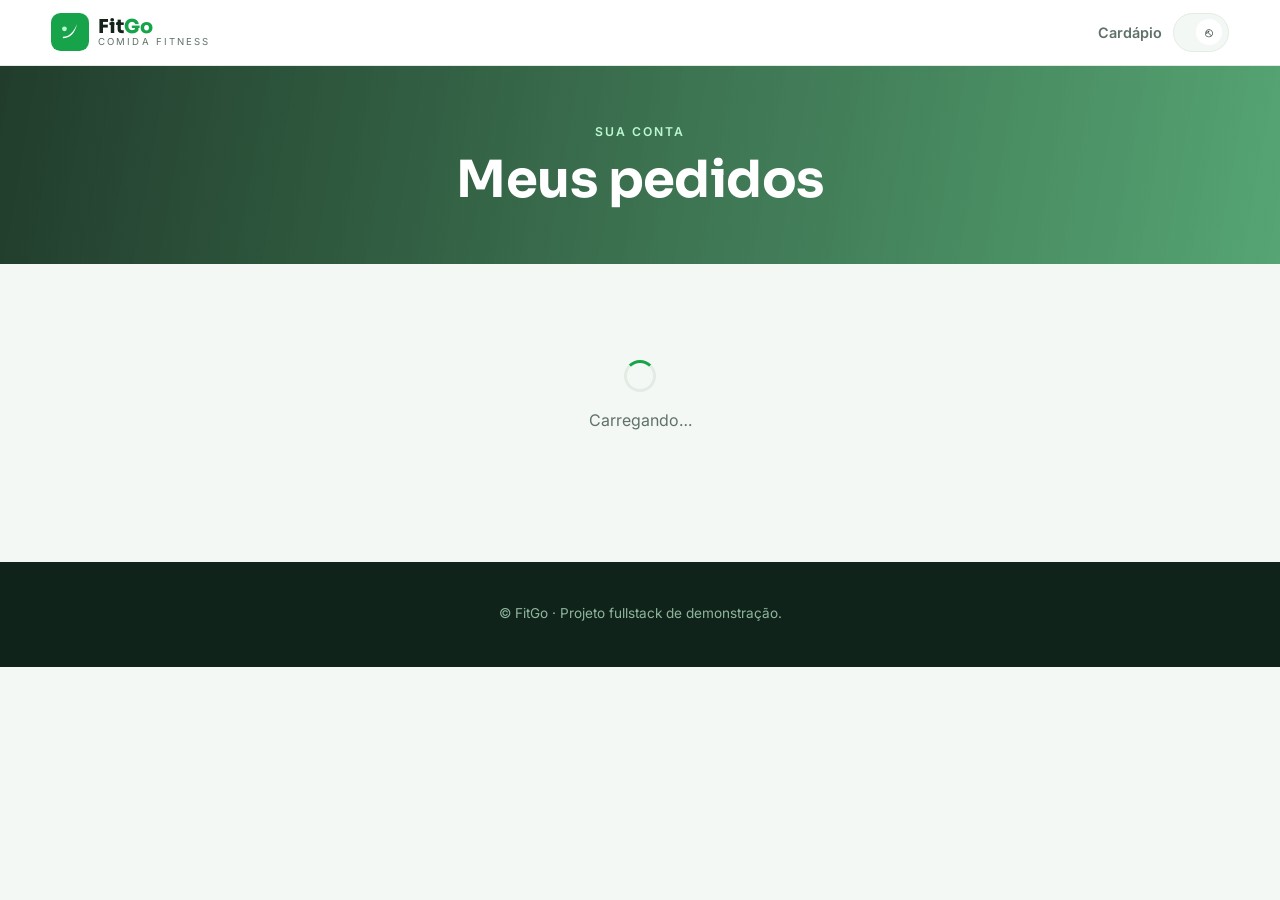
==== pedidos.html @ 411060ad "FitGo: delivery fitness fullstack (login/cadastro, carrinho, frete por CEP+distancia, mensagem e his" ====
<!DOCTYPE html>
<html lang="pt-BR">
<head>
  <meta charset="UTF-8" />
  <meta name="viewport" content="width=device-width, initial-scale=1.0" />
  <meta name="robots" content="noindex" />
  <title>Meus pedidos · FitGo</title>
  <link rel="icon" href="favicon.svg" type="image/svg+xml" />
  <link rel="preconnect" href="https://fonts.googleapis.com" />
  <link rel="preconnect" href="https://fonts.gstatic.com" crossorigin />
  <link href="https://fonts.googleapis.com/css2?family=Sora:wght@600;700;800&family=Inter:wght@400;500;600&display=swap" rel="stylesheet" />
  <link rel="stylesheet" href="styles.css" />
</head>
<body>
  <header class="site-header" id="topo">
    <nav class="nav container">
      <a href="index.html" class="brand" aria-label="FitGo">
        <svg class="logo-mark" width="38" height="38" viewBox="0 0 48 48" aria-hidden="true">
          <rect width="48" height="48" rx="12" fill="#16a34a"/>
          <path d="M15 30c8 0 13-5 18-16-3 12-9 18-18 18z" fill="#fff"/>
          <circle cx="17" cy="20" r="3" fill="#bbf7d0"/>
        </svg>
        <span class="brand-text"><strong>Fit<span>Go</span></strong><small>Comida Fitness</small></span>
      </a>
      <div class="nav-actions">
        <a href="index.html" class="nav-link">Cardápio</a>
        <span class="user-chip" id="userChip" hidden><span id="userEmail"></span><button id="logoutBtn" title="Sair">⎋</button></span>
      </div>
    </nav>
  </header>

  <main>
    <section class="page-hero">
      <div class="container">
        <p class="eyebrow" style="color:#bbf7d0">Sua conta</p>
        <h1>Meus pedidos</h1>
      </div>
    </section>
    <section class="orders">
      <div class="container">
        <div id="ordersList"><div class="state"><div class="spinner"></div>Carregando…</div></div>
      </div>
    </section>
  </main>

  <footer class="site-footer">
    <div class="container footer-inner">
      <span class="muted">© <span id="year"></span> FitGo · Projeto fullstack de demonstração.</span>
    </div>
  </footer>

  <script type="module" src="pedidos.js"></script>
</body>
</html>
---- styles.css ----
:root {
  --bg: #f4f8f4;
  --surface: #ffffff;
  --ink: #14231a;
  --muted: #5f7268;
  --brand: #16a34a;
  --brand-dark: #12813c;
  --brand-light: #22c55e;
  --accent: #f59e0b;
  --line: #e2ebe4;
  --radius: 16px;
  --shadow: 0 18px 45px -24px rgba(20, 60, 35, .3);
}
* { margin: 0; padding: 0; box-sizing: border-box; }
html { scroll-behavior: smooth; }
body { font-family: 'Inter', system-ui, sans-serif; background: var(--bg); color: var(--ink); line-height: 1.6; -webkit-font-smoothing: antialiased; }
img { max-width: 100%; display: block; }
a { color: inherit; text-decoration: none; }
.container { width: min(1180px, 92%); margin-inline: auto; }
h1, h2, h3 { font-family: 'Sora', sans-serif; font-weight: 700; line-height: 1.12; letter-spacing: -.01em; }
.eyebrow { text-transform: uppercase; letter-spacing: .16em; font-size: .76rem; font-weight: 600; color: var(--brand); margin-bottom: .6rem; }

.btn { display: inline-flex; align-items: center; justify-content: center; gap: .45rem; font-weight: 600; font-size: .95rem; padding: .85rem 1.6rem; border-radius: 12px; border: 1.5px solid transparent; cursor: pointer; transition: transform .15s ease, background .2s ease, color .2s ease, border-color .2s ease; font-family: inherit; }
.btn:hover { transform: translateY(-2px); }
.btn:disabled { opacity: .5; cursor: not-allowed; transform: none; }
.btn-primary { background: var(--brand); color: #fff; }
.btn-primary:hover { background: var(--brand-dark); }
.btn-ghost { background: transparent; color: var(--ink); border-color: var(--line); }
.btn-ghost:hover { border-color: var(--brand); color: var(--brand); }
.btn-sm { padding: .55rem 1rem; font-size: .88rem; }
.btn-block { width: 100%; }

/* Logo */
.brand { display: inline-flex; align-items: center; gap: .55rem; }
.brand-text { display: flex; flex-direction: column; line-height: 1.05; }
.brand-text strong { font-family: 'Sora', sans-serif; font-size: 1.2rem; font-weight: 800; }
.brand-text strong span { color: var(--brand); }
.brand-text small { font-size: .6rem; text-transform: uppercase; letter-spacing: .22em; color: var(--muted); }

.site-header { position: sticky; top: 0; z-index: 50; background: rgba(255,255,255,.92); backdrop-filter: blur(10px); border-bottom: 1px solid var(--line); }
.nav { display: flex; align-items: center; justify-content: space-between; padding: .8rem 0; }
.nav-actions { display: flex; align-items: center; gap: .7rem; }
.nav-link { font-weight: 600; font-size: .9rem; color: var(--muted); }
.nav-link:hover { color: var(--brand); }
.user-chip { display: inline-flex; align-items: center; gap: .5rem; background: var(--bg); border: 1px solid var(--line); border-radius: 999px; padding: .35rem .35rem .35rem .9rem; font-size: .84rem; color: var(--muted); }
.user-chip button { border: 0; background: var(--surface); width: 26px; height: 26px; border-radius: 50%; cursor: pointer; color: var(--ink); }
.cart-btn { position: relative; background: var(--brand); color: #fff; border: 0; width: 44px; height: 44px; border-radius: 12px; font-size: 1.2rem; cursor: pointer; }
.cart-count { position: absolute; top: -6px; right: -6px; background: var(--accent); color: #3a2400; font-size: .72rem; font-weight: 700; min-width: 20px; height: 20px; border-radius: 999px; display: grid; place-items: center; padding: 0 4px; }

/* Hero */
.hero { position: relative; overflow: hidden; color: #fff;
  background: url('https://images.unsplash.com/photo-1512621776951-a57141f2eefd?auto=format&fit=crop&w=1600&q=80') center/cover; }
.hero-overlay { position: absolute; inset: 0; background: linear-gradient(100deg, rgba(10,40,22,.9), rgba(18,129,60,.68)); }
.hero-inner { position: relative; z-index: 1; padding: 5rem 0 5.5rem; }
.hero h1 { font-size: clamp(2.4rem, 6vw, 4.2rem); margin-bottom: 1rem; }
.hero .lead { font-size: 1.2rem; color: #e4f5e9; max-width: 44ch; margin-bottom: 2rem; }

/* Menu */
.menu { padding: 4rem 0 5rem; }
.section-head { text-align: center; max-width: 560px; margin: 0 auto 2rem; }
.section-head h2 { font-size: clamp(1.8rem, 4vw, 2.6rem); }
.cat-tabs { display: flex; flex-wrap: wrap; justify-content: center; gap: .6rem; margin-bottom: 2.2rem; }
.cat-tab { background: var(--surface); border: 1.5px solid var(--line); border-radius: 999px; padding: .55rem 1.2rem; font: inherit; font-weight: 600; font-size: .9rem; color: var(--muted); cursor: pointer; transition: .2s; }
.cat-tab:hover { border-color: var(--brand); }
.cat-tab.active { background: var(--brand); color: #fff; border-color: var(--brand); }

.menu-grid { display: grid; grid-template-columns: repeat(auto-fill, minmax(260px, 1fr)); gap: 1.4rem; }
.dish-card { background: var(--surface); border: 1px solid var(--line); border-radius: var(--radius); overflow: hidden; box-shadow: var(--shadow); display: flex; flex-direction: column; }
.dish-card .dc-img { aspect-ratio: 16/10; object-fit: cover; }
.dc-body { padding: 1.1rem 1.2rem 1.3rem; display: flex; flex-direction: column; flex: 1; }
.dc-cat { font-size: .7rem; font-weight: 700; text-transform: uppercase; letter-spacing: .08em; color: var(--brand); }
.dc-body h3 { font-size: 1.12rem; margin: .3rem 0 .3rem; font-family: 'Inter', sans-serif; font-weight: 600; }
.dc-desc { color: var(--muted); font-size: .88rem; flex: 1; }
.dc-kcal { display: inline-block; margin: .6rem 0; font-size: .75rem; color: var(--muted); background: var(--bg); border-radius: 999px; padding: .2rem .6rem; }
.dc-foot { display: flex; align-items: center; justify-content: space-between; gap: .6rem; margin-top: .4rem; }
.dc-price { font-family: 'Sora', sans-serif; font-weight: 700; font-size: 1.25rem; color: var(--brand); }
.dc-add { background: var(--brand); color: #fff; border: 0; border-radius: 10px; padding: .55rem .9rem; font: inherit; font-weight: 600; font-size: .85rem; cursor: pointer; }
.dc-add:hover { background: var(--brand-dark); }

.state { text-align: center; padding: 3rem 1rem; color: var(--muted); grid-column: 1/-1; }
.state.error { color: #c0392b; }
.spinner { width: 32px; height: 32px; border: 3px solid var(--line); border-top-color: var(--brand); border-radius: 50%; margin: 0 auto 1rem; animation: spin 1s linear infinite; }
@keyframes spin { to { transform: rotate(360deg); } }

/* Footer */
.site-footer { background: #10231a; color: #cfe3d6; padding: 2.6rem 0; text-align: center; }
.footer-inner { display: grid; gap: .7rem; justify-items: center; }
.site-footer .brand-text strong { color: #fff; }
.site-footer .brand-text small { color: #8fb59d; }
.muted { color: #8fb59d; font-size: .85rem; }

/* Drawer (carrinho) */
.drawer { position: fixed; inset: 0; z-index: 90; }
.drawer[hidden] { display: none; }
.drawer-backdrop { position: absolute; inset: 0; background: rgba(10,30,18,.5); backdrop-filter: blur(2px); }
.drawer-panel { position: absolute; top: 0; right: 0; height: 100%; width: min(430px, 100%); background: var(--surface); box-shadow: var(--shadow); padding: 1.4rem; overflow-y: auto; display: flex; flex-direction: column; gap: 1rem; }
.drawer-head { display: flex; align-items: center; justify-content: space-between; }
.drawer-head h2 { font-size: 1.5rem; }
.drawer-close { border: 0; background: var(--bg); width: 38px; height: 38px; border-radius: 50%; font-size: 1.4rem; cursor: pointer; }
.cart-items { display: grid; gap: .7rem; }
.cart-empty { color: var(--muted); text-align: center; padding: 2rem 0; }
.ci { display: grid; grid-template-columns: 1fr auto; gap: .3rem .8rem; align-items: center; border-bottom: 1px solid var(--line); padding-bottom: .7rem; }
.ci-name { font-weight: 600; font-size: .95rem; }
.ci-price { color: var(--muted); font-size: .85rem; }
.ci-qty { display: inline-flex; align-items: center; gap: .5rem; }
.ci-qty button { width: 26px; height: 26px; border-radius: 7px; border: 1px solid var(--line); background: var(--bg); cursor: pointer; font-weight: 700; color: var(--ink); }
.ci-sub { font-weight: 700; color: var(--brand); white-space: nowrap; }

.cart-address h3, .cart-totals h3 { font-size: 1.1rem; margin-bottom: .6rem; }
.addr-grid { display: grid; grid-template-columns: repeat(6, 1fr); gap: .6rem; }
.addr-grid label { display: flex; flex-direction: column; font-size: .72rem; font-weight: 600; text-transform: uppercase; letter-spacing: .04em; color: var(--muted); gap: .25rem; }
.addr-grid input { padding: .55rem .6rem; font: inherit; border: 1px solid var(--line); border-radius: 8px; background: var(--bg); color: var(--ink); }
.addr-grid input:focus { outline: 2px solid var(--brand); border-color: transparent; }
.addr-grid .cep { grid-column: span 3; }
.addr-grid .num { grid-column: span 3; }
.addr-grid .rua { grid-column: span 6; }
.addr-grid .bairro { grid-column: span 3; }
.addr-grid .cidade { grid-column: span 2; }
.addr-grid .uf { grid-column: span 1; }
.addr-grid .comp { grid-column: span 6; }
.frete-msg { font-size: .84rem; margin-top: .5rem; color: var(--muted); }
.frete-msg.ok { color: var(--brand); font-weight: 600; }
.frete-msg.err { color: #c0392b; }

.cart-totals { display: grid; gap: .35rem; border-top: 1px dashed var(--line); padding-top: .9rem; }
.tot-row { display: flex; justify-content: space-between; font-size: .95rem; color: var(--muted); }
.tot-row.grand { font-family: 'Sora', sans-serif; font-weight: 700; font-size: 1.2rem; color: var(--ink); margin-top: .3rem; }
.tot-row.grand span:last-child { color: var(--brand); }
.cart-hint { font-size: .8rem; color: var(--muted); text-align: center; }

/* Modais */
.modal { position: fixed; inset: 0; z-index: 100; display: grid; place-items: center; padding: 1.2rem; }
.modal[hidden] { display: none; }
.modal-backdrop { position: absolute; inset: 0; background: rgba(10,30,18,.55); backdrop-filter: blur(3px); }
.modal-card { position: relative; z-index: 1; background: var(--surface); border-radius: var(--radius); width: min(460px, 100%); max-height: 90vh; overflow-y: auto; padding: 2rem; box-shadow: var(--shadow); }
.modal-close { position: absolute; top: .7rem; right: .8rem; width: 36px; height: 36px; border-radius: 50%; border: 0; background: var(--bg); font-size: 1.4rem; cursor: pointer; }
.auth-tabs { display: flex; gap: .5rem; margin-bottom: 1.4rem; }
.auth-tab { flex: 1; padding: .7rem; border: 0; background: var(--bg); border-radius: 10px; font: inherit; font-weight: 600; color: var(--muted); cursor: pointer; }
.auth-tab.active { background: var(--brand); color: #fff; }
#authForm label, .modal label { display: block; font-size: .84rem; font-weight: 600; color: var(--muted); margin-bottom: 1rem; }
#authForm input { width: 100%; margin-top: .35rem; padding: .8rem .9rem; font: inherit; background: var(--bg); border: 1px solid var(--line); border-radius: 10px; color: var(--ink); }
#authForm input:focus { outline: 2px solid var(--brand); border-color: transparent; }
.form-error { color: #c0392b; font-size: .86rem; margin-top: .6rem; text-align: center; min-height: 1rem; }

.ok-head { display: flex; align-items: center; gap: .7rem; margin-bottom: .3rem; }
.ok-ico { font-size: 1.8rem; }
.ok-sub { color: var(--muted); font-size: .9rem; margin-bottom: 1rem; }
.order-msg { background: var(--bg); border: 1px solid var(--line); border-radius: 10px; padding: 1rem; font-family: ui-monospace, 'SF Mono', Menlo, monospace; font-size: .82rem; white-space: pre-wrap; line-height: 1.5; max-height: 300px; overflow-y: auto; margin-bottom: 1rem; }
.okModal .btn { margin-bottom: .6rem; }
#okModal .btn-ghost { margin-top: .6rem; }

/* Toast */
.toast { position: fixed; bottom: 1.5rem; left: 50%; transform: translateX(-50%); background: var(--ink); color: #fff; font-weight: 600; padding: .8rem 1.4rem; border-radius: 10px; font-size: .9rem; box-shadow: var(--shadow); z-index: 200; }
.toast.err { background: #c0392b; }

/* Pedidos (histórico) */
.page-hero { position: relative; color: #fff; text-align: center; overflow: hidden;
  background: linear-gradient(100deg, rgba(10,40,22,.9), rgba(18,129,60,.7)), url('https://images.unsplash.com/photo-1490645935967-10de6ba17061?auto=format&fit=crop&w=1600&q=80') center/cover; }
.page-hero .container { position: relative; z-index: 1; padding: 3.5rem 0; }
.page-hero h1 { font-size: clamp(2rem, 5vw, 3.2rem); }
.orders { padding: 3rem 0 5rem; }
.order-card { background: var(--surface); border: 1px solid var(--line); border-radius: var(--radius); padding: 1.3rem 1.4rem; margin-bottom: 1rem; box-shadow: var(--shadow); }
.order-top { display: flex; flex-wrap: wrap; justify-content: space-between; gap: .5rem; align-items: baseline; margin-bottom: .6rem; }
.order-top h3 { font-size: 1.1rem; }
.order-date { color: var(--muted); font-size: .86rem; }
.order-status { font-size: .72rem; font-weight: 700; text-transform: uppercase; letter-spacing: .05em; color: var(--brand); background: #e7f7ec; padding: .2rem .6rem; border-radius: 999px; }
.order-items { color: var(--muted); font-size: .9rem; margin-bottom: .5rem; }
.order-tot { font-family: 'Sora', sans-serif; font-weight: 700; color: var(--brand); }

@media (max-width: 640px) {
  .menu-grid { grid-template-columns: 1fr 1fr; }
  .brand-text small { display: none; }
}
@media (max-width: 460px) {
  .menu-grid { grid-template-columns: 1fr; }
  .addr-grid .cidade { grid-column: span 4; }
}
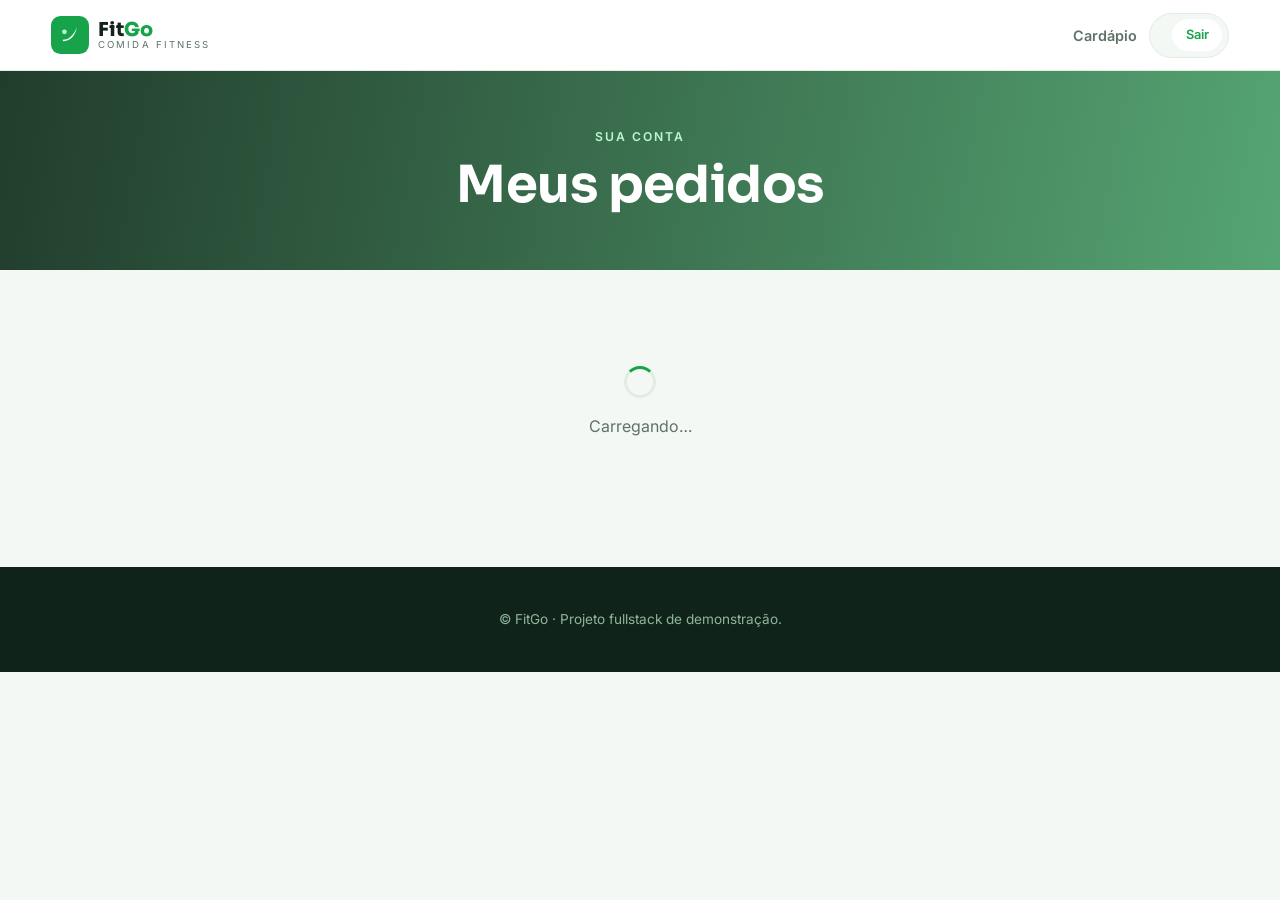
==== commit b1fc14f9: "Corrige botao Sair (texto no lugar do simbolo estranho) e logout mais robusto" ====
--- a/pedidos.html
+++ b/pedidos.html
@@ -24,7 +24,7 @@
       </a>
       <div class="nav-actions">
         <a href="index.html" class="nav-link">Cardápio</a>
-        <span class="user-chip" id="userChip" hidden><span id="userEmail"></span><button id="logoutBtn" title="Sair">⎋</button></span>
+        <span class="user-chip" id="userChip" hidden><span id="userEmail"></span><button id="logoutBtn" type="button" title="Sair da conta">Sair</button></span>
       </div>
     </nav>
   </header>
--- a/styles.css
+++ b/styles.css
@@ -43,7 +43,8 @@
 .nav-link { font-weight: 600; font-size: .9rem; color: var(--muted); }
 .nav-link:hover { color: var(--brand); }
 .user-chip { display: inline-flex; align-items: center; gap: .5rem; background: var(--bg); border: 1px solid var(--line); border-radius: 999px; padding: .35rem .35rem .35rem .9rem; font-size: .84rem; color: var(--muted); }
-.user-chip button { border: 0; background: var(--surface); width: 26px; height: 26px; border-radius: 50%; cursor: pointer; color: var(--ink); }
+.user-chip button { border: 0; background: var(--surface); border-radius: 999px; padding: .35rem .85rem; cursor: pointer; color: var(--brand); font: inherit; font-size: .8rem; font-weight: 600; transition: background .2s ease, color .2s ease; }
+.user-chip button:hover { background: var(--brand); color: #fff; }
 .cart-btn { position: relative; background: var(--brand); color: #fff; border: 0; width: 44px; height: 44px; border-radius: 12px; font-size: 1.2rem; cursor: pointer; }
 .cart-count { position: absolute; top: -6px; right: -6px; background: var(--accent); color: #3a2400; font-size: .72rem; font-weight: 700; min-width: 20px; height: 20px; border-radius: 999px; display: grid; place-items: center; padding: 0 4px; }
 
